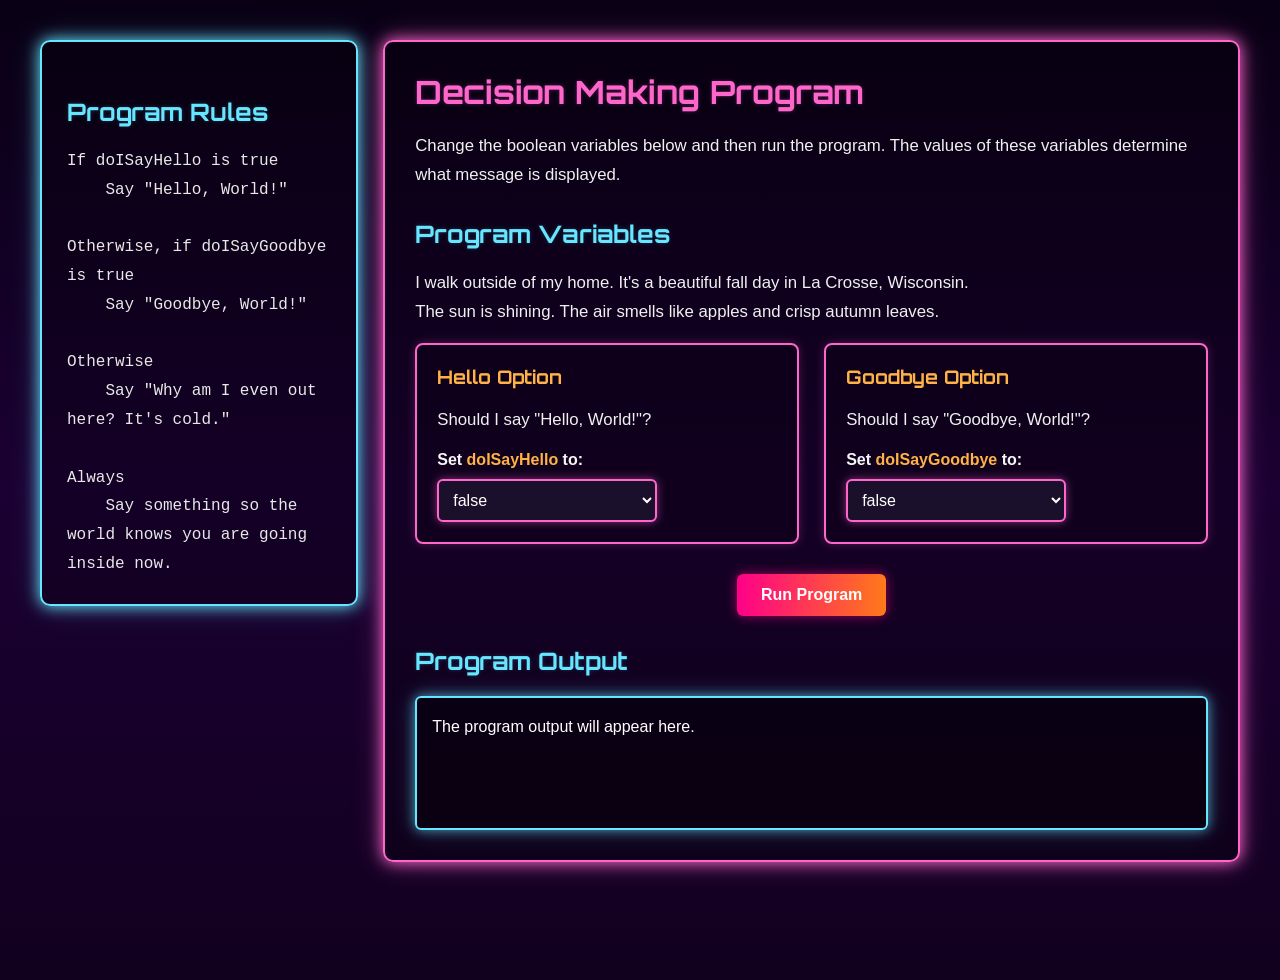
==== labs/lab06-programming-introduction/index.html @ f86ca4e3 "Merge branch 'main' of https://github.com/bpedrin-2026/software-systems-110 into Benjamin_JS_Lab" ====
<!DOCTYPE html>
<html lang="en">
<head>
    <meta charset="UTF-8">
    <meta name="viewport" content="width=device-width, initial-scale=1.0">
    <title>Decision Making Program</title>

    <link rel="stylesheet" type="text/css" href="css/style.css">
</head>
<body>

    <div class="page-layout">

        <aside class="sidebar">

            <h2>Program Rules</h2>

            <div class="rules">

                If doISayHello is true<br>
                &nbsp;&nbsp;&nbsp;&nbsp;Say "Hello, World!"<br><br>

                Otherwise, if doISayGoodbye is true<br>
                &nbsp;&nbsp;&nbsp;&nbsp;Say "Goodbye, World!"<br><br>

                Otherwise<br>
                &nbsp;&nbsp;&nbsp;&nbsp;Say "Why am I even out here? It's cold."<br><br>

                Always<br>
                &nbsp;&nbsp;&nbsp;&nbsp;Say something so the world knows you are going inside now.

            </div>

        </aside>

        <div class="container">

            <h1>Decision Making Program</h1>

            <p>
                Change the boolean variables below and then run the program.
                The values of these variables determine what message is displayed.
            </p>

            <h2>Program Variables</h2>

            <p>
                I walk outside of my home. It's a beautiful fall day in La Crosse, Wisconsin.
                <br>
                The sun is shining. The air smells like apples and crisp autumn leaves.
            </p>

            <div class="variable-container">

                <div class="variable-card">

                    <h3>Hello Option</h3>

                    <p>
                        Should I say "Hello, World!"?
                    </p>

                    <label for="helloInput">
                        Set <strong>doISayHello</strong> to:&nbsp;
                    </label>

                    <select id="helloInput">
                        <option value="true">true</option>
                        <option value="false" selected>false</option>
                    </select>

                </div>

                <div class="variable-card">

                    <h3>Goodbye Option</h3>

                    <p>
                        Should I say "Goodbye, World!"?
                    </p>

                    <label for="goodbyeInput">
                        Set <strong>doISayGoodbye</strong> to:&nbsp;
                    </label>

                    <select id="goodbyeInput">
                        <option value="true">true</option>
                        <option value="false" selected>false</option>
                    </select>

                </div>

            </div>

            <button onclick="runProgram()">Run Program</button>

            <h2>Program Output</h2>

            <div id="output">
                The program output will appear here.
            </div>

        </div>

    </div>

    <script>

        let doISayHello = false;
        let doISayGoodbye = false;

        function updateVariables() {

            doISayHello =
                document.getElementById("helloInput").value == "true";

            doISayGoodbye =
                document.getElementById("goodbyeInput").value == "true";

        }

        function displayMessages(message, finalMessage) {

            document.getElementById("output").innerHTML =
                message + "<br>" + "..." + "<br>" + "..." + "<br>" + finalMessage;

        }

        function sayHello() {

            let message;
            let finalMessage;

            if(doISayHello == true) {

                // Assign a greeting message.
                message = "Hello, World!";

            } else if(doISayGoodbye == true) {

                // Assign a goodbye message.
                message = "Goodbye, World!";

            } else {

                // Assign a default message.
                message = "Why am I even out here? It's cold.";

            }

            // Assign a message that always displays.
            finalMessage = "I am tired of being outside. I am going inside now.";

            displayMessages(message, finalMessage);

        }

        function runProgram() {

            updateVariables();
            sayHello();

        }

    </script>

</body>
</html>
---- labs/lab06-programming-introduction/css/style.css ----
/* ===== Fonts ===== */

@import url('https://fonts.googleapis.com/css2?family=Orbitron:wght@500;700&display=swap');

/* ===== Page ===== */

body {
    background: linear-gradient(
        to bottom,
        #090014 0%,
        #1b0033 50%,
        #12001f 100%
    );

    color: #ffffff;
    font-family: "Segoe UI", Arial, sans-serif;

    min-height: 100vh;

    margin: 0;
    padding: 40px;
}

/* ===== Layout ===== */

.page-layout {
    display: flex;
    gap: 25px;
    align-items: flex-start;
}

/* ===== Sidebar ===== */

.sidebar {
    flex: 1;
    max-width: 280px;

    padding: 25px;

    background: rgba(0, 0, 0, 0.25);

    border: 2px solid #66e6ff;
    border-radius: 10px;

    box-shadow:
        0 0 15px #66e6ff,
        0 0 30px rgba(102, 230, 255, 0.25);
}

/* ===== Rules ===== */

.rules {
    font-family: Consolas, "Courier New", monospace;

    color: #e8e8e8;

    line-height: 1.8;
}

/* ===== Main Content ===== */

.container {
    flex: 3;

    padding: 30px;

    background: rgba(0, 0, 0, 0.25);

    border: 2px solid #ff66cc;
    border-radius: 10px;

    box-shadow:
        0 0 15px #ff66cc,
        0 0 30px rgba(255, 102, 204, 0.35);
}

/* ===== Headings ===== */

h1,
h2,
h3 {
    font-family: "Orbitron", sans-serif;
}

h1 {
    color: #ff66cc;

    margin-top: 0;
    margin-bottom: 20px;

    text-shadow: 0 0 4px rgba(255, 102, 204, 0.25);
}

h2 {
    color: #66e6ff;

    margin-top: 30px;

    text-shadow: 0 0 4px rgba(102, 230, 255, 0.2);
}

h3 {
    color: #ffb347;

    margin-top: 0;
    margin-bottom: 15px;
}

/* ===== Text ===== */

p {
    color: #f0f0f0;

    font-size: 1.05rem;
    line-height: 1.7;
}

strong {
    color: #ffb347;
}

/* ===== Variable Cards ===== */

.variable-container {
    display: flex;
    gap: 25px;

    margin-bottom: 30px;
}

.variable-card {
    flex: 1;

    padding: 20px;

    background: rgba(0, 0, 0, 0.20);

    border: 2px solid #ff66cc;
    border-radius: 8px;

    box-shadow:
        0 0 10px rgba(255, 102, 204, 0.25);
}

/* ===== Labels ===== */

label {
    color: #f5f5f5;

    font-weight: 600;
}

/* ===== Dropdowns ===== */

select {
    width: 220px;

    padding: 10px;
    margin-top: 10px;

    background-color: #1a102b;

    color: white;

    border: 2px solid #ff66cc;
    border-radius: 6px;

    font-size: 1rem;
    font-family: inherit;

    box-shadow:
        0 0 8px rgba(255, 102, 204, 0.5);

    outline: none;
}

select:focus {
    box-shadow:
        0 0 12px #ff66cc,
        0 0 20px rgba(255, 102, 204, 0.5);
}

/* ===== Button ===== */

button {
    display: block;

    margin: 0 auto 30px auto;

    background: linear-gradient(
        to right,
        #ff0088,
        #ff7a18
    );

    color: white;

    border: none;
    border-radius: 6px;

    padding: 12px 24px;

    font-size: 1rem;
    font-weight: 600;
    font-family: inherit;

    cursor: pointer;

    box-shadow:
        0 0 12px rgba(255, 0, 136, 0.6);

    transition: all 0.2s ease;
}

button:hover {
    transform: translateY(-2px);

    box-shadow:
        0 0 18px rgba(255, 0, 136, 0.8),
        0 0 30px rgba(255, 0, 136, 0.4);
}

/* ===== Output ===== */

#output {
    margin-top: 15px;

    min-height: 100px;

    padding: 15px;

    background-color: rgba(0, 0, 0, 0.4);

    border: 2px solid #66e6ff;
    border-radius: 6px;

    color: #ffffff;

    font-size: 1rem;
    line-height: 1.8;

    box-shadow:
        0 0 12px rgba(102, 230, 255, 0.6),
        0 0 25px rgba(102, 230, 255, 0.25);
}

/* ===== Mobile ===== */

@media (max-width: 900px) {

    .page-layout {
        flex-direction: column;
    }

    .sidebar {
        max-width: 100%;
    }

    .variable-container {
        flex-direction: column;
    }

    select {
        width: 100%;
    }

}
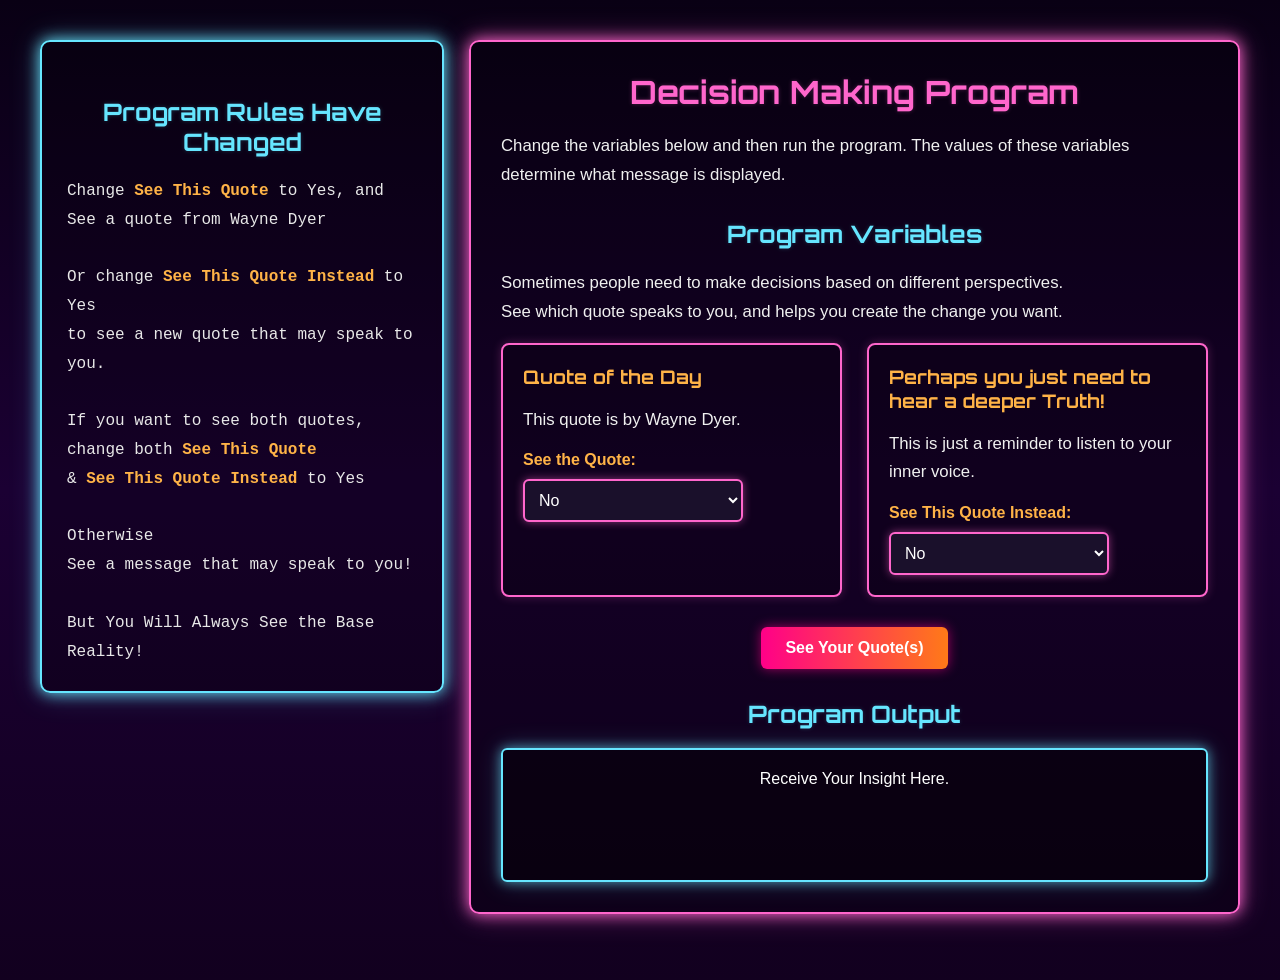
==== commit a652fc65: "Changes to CSS and Index file" ====
--- a/labs/lab06-programming-introduction/index.html
+++ b/labs/lab06-programming-introduction/index.html
@@ -1,5 +1,6 @@
 <!DOCTYPE html>
 <html lang="en">
+
 <head>
     <meta charset="UTF-8">
     <meta name="viewport" content="width=device-width, initial-scale=1.0">
@@ -7,28 +8,31 @@
 
     <link rel="stylesheet" type="text/css" href="css/style.css">
 </head>
+
 <body>
 
     <div class="page-layout">
 
         <aside class="sidebar">
 
-            <h2>Program Rules</h2>
+            <h2>Program Rules Have Changed</h2>
 
             <div class="rules">
 
-                If doISayHello is true<br>
-                &nbsp;&nbsp;&nbsp;&nbsp;Say "Hello, World!"<br><br>
-
-                Otherwise, if doISayGoodbye is true<br>
-                &nbsp;&nbsp;&nbsp;&nbsp;Say "Goodbye, World!"<br><br>
+                Change <strong>See This Quote</strong> to Yes, and<br>
+                See a quote from Wayne Dyer<br><br>
+
+                Or change <strong>See This Quote Instead</strong> to Yes<br>
+                to see a new quote that may speak to you.<br><br>
+
+                If you want to see both quotes, change both <strong>See This Quote</strong><br>
+                 & <strong>See This Quote Instead</strong> to Yes<br><br>
 
                 Otherwise<br>
-                &nbsp;&nbsp;&nbsp;&nbsp;Say "Why am I even out here? It's cold."<br><br>
-
-                Always<br>
-                &nbsp;&nbsp;&nbsp;&nbsp;Say something so the world knows you are going inside now.
-
+                See a message that may speak to you!<br><br>
+
+                But You Will Always See the Base Reality!<br>
+                
             </div>
 
         </aside>
@@ -38,66 +42,65 @@
             <h1>Decision Making Program</h1>
 
             <p>
-                Change the boolean variables below and then run the program.
+                Change the variables below and then run the program.
                 The values of these variables determine what message is displayed.
             </p>
 
             <h2>Program Variables</h2>
 
             <p>
-                I walk outside of my home. It's a beautiful fall day in La Crosse, Wisconsin.
-                <br>
-                The sun is shining. The air smells like apples and crisp autumn leaves.
+                Sometimes people need to make decisions based on different perspectives. <br>
+                See which quote speaks to you, and helps you create the change you want.
             </p>
 
             <div class="variable-container">
 
                 <div class="variable-card">
 
-                    <h3>Hello Option</h3>
+                    <h3>Quote of the Day</h3>
 
                     <p>
-                        Should I say "Hello, World!"?
+                        This quote is by Wayne Dyer.
                     </p>
 
                     <label for="helloInput">
-                        Set <strong>doISayHello</strong> to:&nbsp;
+                        <strong>See the Quote:</strong>&nbsp;
                     </label>
 
                     <select id="helloInput">
-                        <option value="true">true</option>
-                        <option value="false" selected>false</option>
+                        <option value="true">Yes</option>
+                        <option value="false" selected>No</option>
                     </select>
 
                 </div>
 
                 <div class="variable-card">
 
-                    <h3>Goodbye Option</h3>
+                    <h3>Perhaps you just need to hear a deeper Truth!</h3>
 
                     <p>
-                        Should I say "Goodbye, World!"?
+                        This is just a reminder to listen to your inner voice.
                     </p>
 
                     <label for="goodbyeInput">
-                        Set <strong>doISayGoodbye</strong> to:&nbsp;
+                        <strong>See This Quote Instead:</strong>&nbsp;
                     </label>
 
                     <select id="goodbyeInput">
-                        <option value="true">true</option>
-                        <option value="false" selected>false</option>
+                        <option value="true">Yes</option>
+                        <option value="false" selected>No</option>
                     </select>
 
                 </div>
 
             </div>
 
-            <button onclick="runProgram()">Run Program</button>
+            <button onclick="runProgram()">See Your Quote(s)</button>
 
             <h2>Program Output</h2>
 
             <div id="output">
-                The program output will appear here.
+                Receive Your Insight Here.
             </div>
 
         </div>
@@ -107,7 +110,7 @@
     <script>
 
         let doISayHello = false;
-        let doISayGoodbye = false;
+        let doISayGoodbye = true;
 
         function updateVariables() {
 
@@ -128,28 +131,81 @@
 
         function sayHello() {
 
+            /***********************************************************************
+            * DIRECTIONS
+            *
+            * Run the program using every possible combination of true and false
+            * values for the variables below.
+            *
+            * Record your observations for each test in the Student Observation
+            * Area.
+            ***********************************************************************/
+
+            /*
+                STUDENT OBSERVATION AREA
+            
+                Test #1
+                doISayHello = true
+                doISayGoodbye = true
+             
+                Observation: Since the first value was true, the original message is displayed first, followed by the final message.
+            
+                ***********************************************************************
+                
+                Test #2
+                doISayHello = false
+                doISayGoodbye = false
+             
+                Observation: Since both values are false, the default message is displayed first, followed by the final message.
+            
+                ***********************************************************************
+
+                Test #3
+                doISayHello = true
+                doISayGoodbye = false
+             
+                Observation: Since the first value is true and the second value is false, the greeting message is displayed first, followed by the final message
+
+                ***********************************************************************    
+
+                Test #4
+                doISayHello = false
+                doISayGoodbye = true
+             
+                Observation: Since the first value is false and the second value is true, the goodbye message is displayed first, followed by the final message.
+                
+            */
+
+
             let message;
             let finalMessage;
 
-            if(doISayHello == true) {
+            if (doISayHello == true && doISayGoodbye == true) {
 
                 // Assign a greeting message.
-                message = "Hello, World!";
-
-            } else if(doISayGoodbye == true) {
-
-                // Assign a goodbye message.
-                message = "Goodbye, World!";
-
-            } else {
-
-                // Assign a default message.
-                message = "Why am I even out here? It's cold.";
-
-            }
+                message = "Change the way you look at things, and the things you look at change.";
+                message += "<br>" + "You are the active creator of your own reality.";
+
+            } else
+                if (doISayHello == true) {
+
+                    // Assign a greeting message.
+                    message = "Change the way you look at things, and the things you look at change.";
+
+                } else if (doISayGoodbye == true) {
+
+                    // Assign a goodbye message.
+                    message = "You are the active creator of your own reality.";
+
+                } else {
+
+                    // Assign a default message.
+                    message = "Take action, and all things are possible for you.";
+
+                }
 
             // Assign a message that always displays.
-            finalMessage = "I am tired of being outside. I am going inside now.";
+            finalMessage = "Without an understanding of the abilities within, you will never truly be free.";
 
             displayMessages(message, finalMessage);
 
@@ -165,4 +221,5 @@
     </script>
 
 </body>
+
 </html>
--- a/labs/lab06-programming-introduction/css/style.css
+++ b/labs/lab06-programming-introduction/css/style.css
@@ -32,8 +32,8 @@
 /* ===== Sidebar ===== */
 
 .sidebar {
-    flex: 1;
-    max-width: 280px;
+    flex: 2;
+    max-width: 350px;
 
     padding: 25px;
 
@@ -86,6 +86,7 @@
     color: #ff66cc;
 
     margin-top: 0;
+    text-align: center;
     margin-bottom: 20px;
 
     text-shadow: 0 0 4px rgba(255, 102, 204, 0.25);
@@ -93,7 +94,7 @@
 
 h2 {
     color: #66e6ff;
-
+    text-align: center;
     margin-top: 30px;
 
     text-shadow: 0 0 4px rgba(102, 230, 255, 0.2);
@@ -238,6 +239,7 @@
 
     font-size: 1rem;
     line-height: 1.8;
+    text-align: center;
 
     box-shadow:
         0 0 12px rgba(102, 230, 255, 0.6),
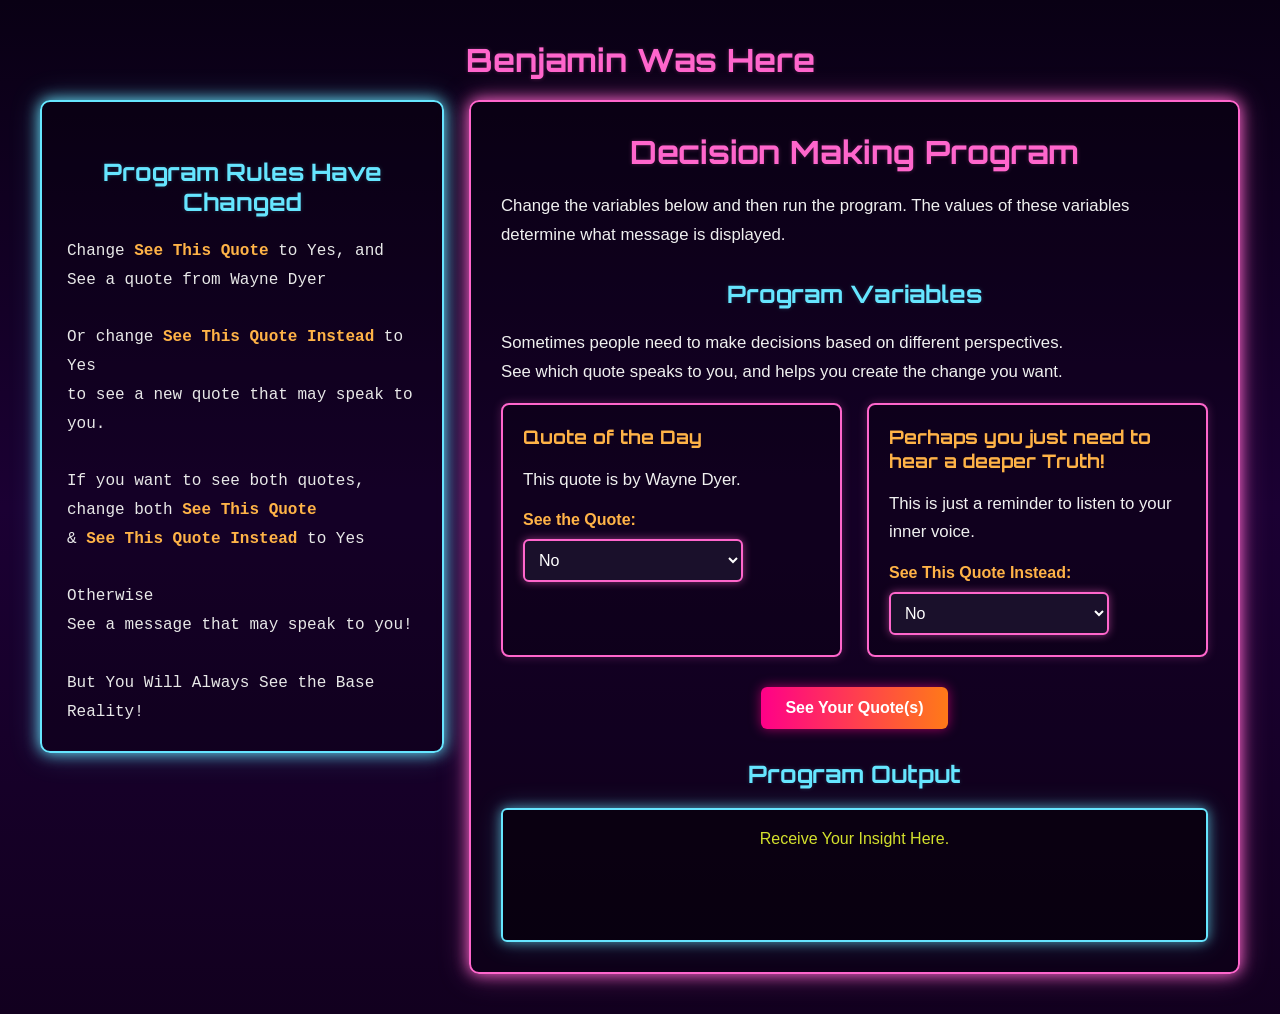
==== commit b9040418: "Added Header With Name" ====
--- a/labs/lab06-programming-introduction/index.html
+++ b/labs/lab06-programming-introduction/index.html
@@ -10,6 +10,8 @@
 </head>
 
 <body>
+
+            <h1>Benjamin Was Here</h1>
 
     <div class="page-layout">
 
--- a/labs/lab06-programming-introduction/css/style.css
+++ b/labs/lab06-programming-introduction/css/style.css
@@ -235,7 +235,7 @@
     border: 2px solid #66e6ff;
     border-radius: 6px;
 
-    color: #ffffff;
+    color: #d4e02d;
 
     font-size: 1rem;
     line-height: 1.8;
